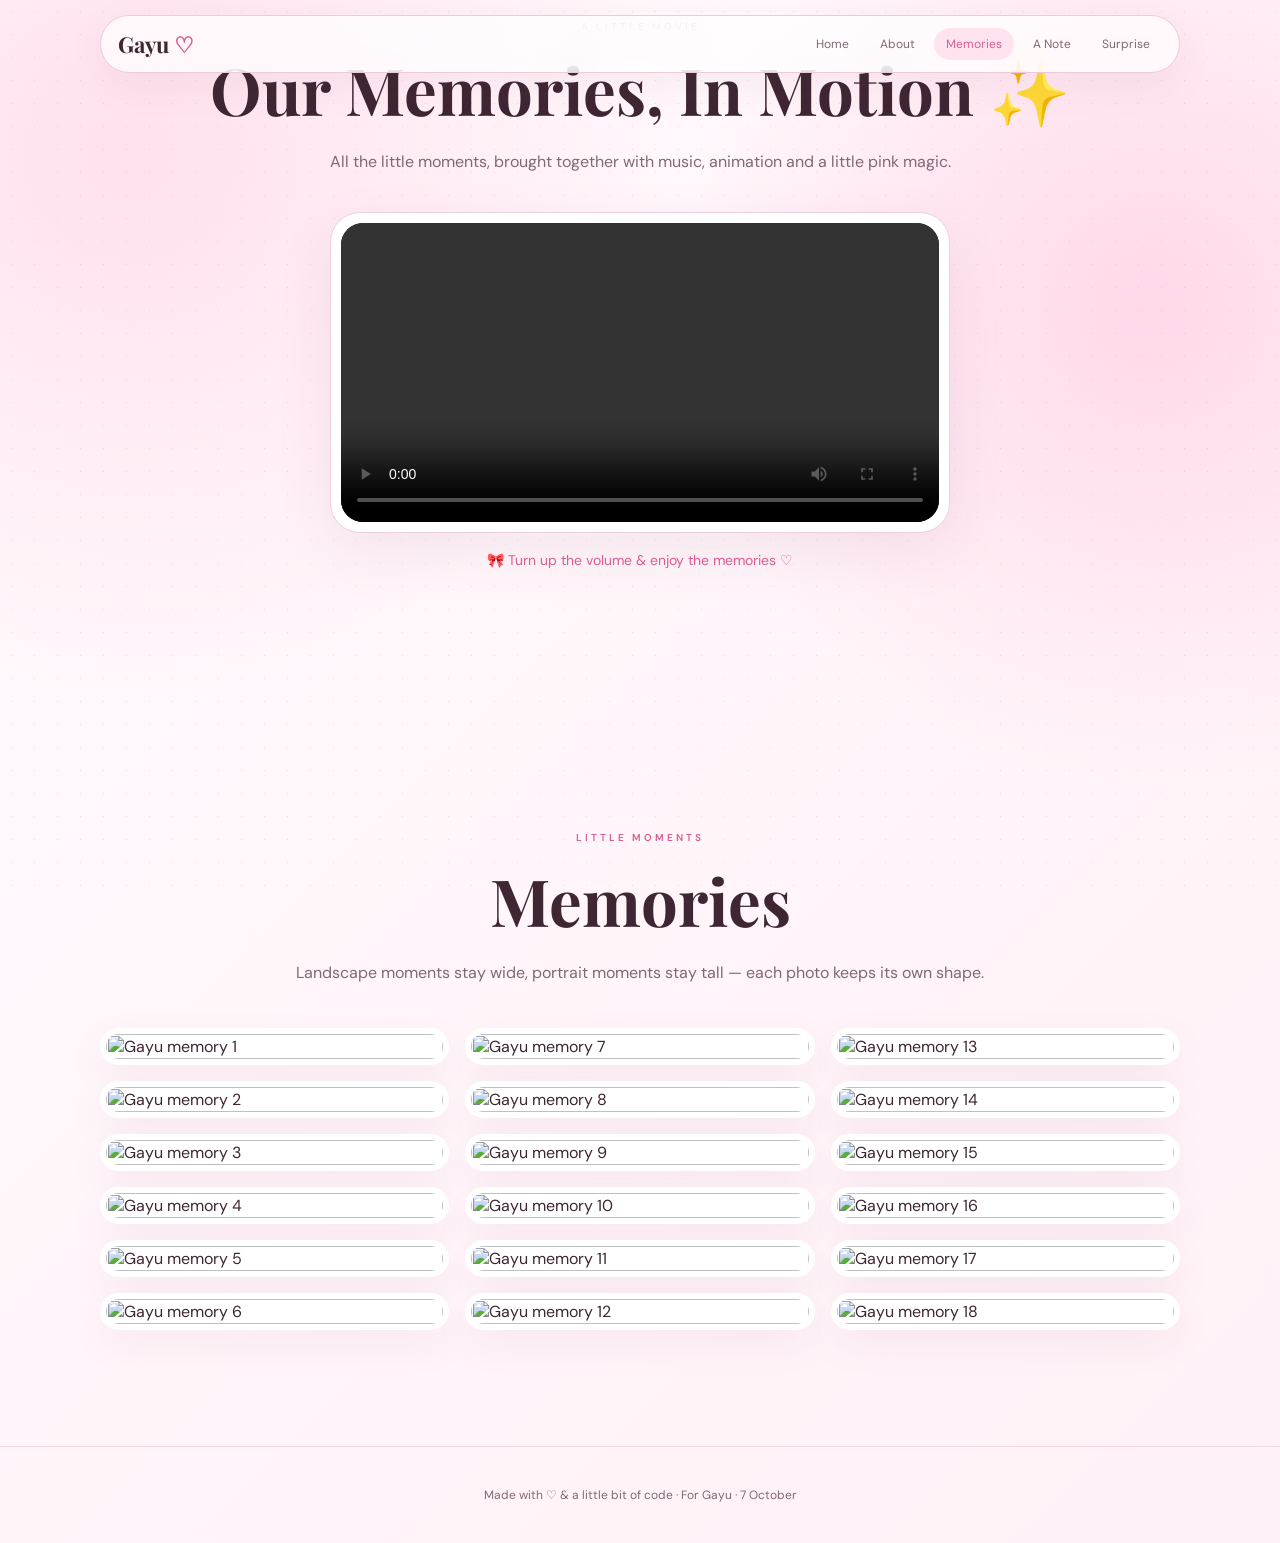
==== memories.html @ 6206fd7f "Add files via upload" ====
<section class="page fade" style="padding-top:20px">
 <div class="center">
  <div class="eyebrow">A little movie</div>
  <h2>Our Memories, In Motion ✨</h2>
  <p>All the little moments, brought together with music, animation and a little pink magic.</p>
 </div>
 <div style="max-width:620px;margin:35px auto 0;padding:10px;border-radius:30px;background:#fff;border:1px solid #ead0dc;box-shadow:0 20px 60px #7f365a15">
   <video controls playsinline preload="metadata" style="display:block;width:100%;border-radius:22px;background:#1f1620">
     <source src="Gayu_Birthday_Memories_Video.mp4" type="video/mp4">
     Your browser does not support video playback.
   </video>
 </div>
 <div class="center" style="margin-top:18px">
   <span style="color:#d85d91;font-size:14px">🎀 Turn up the volume & enjoy the memories ♡</span>
 </div>
</section>
<!doctype html><html><head><meta charset="utf-8">
<meta name="viewport" content="width=device-width,initial-scale=1">
<title>Gayu's Memories</title><link rel="stylesheet" href="style.css"></head><body>
<div class="sparkles"></div>
    <nav class="nav">
      <a class="brand" href="index.html">Gayu <span>♡</span></a>
      <div class="links">
        <a class="" href="index.html">Home</a>
        <a class="" href="about.html">About</a>
        <a class="active" href="memories.html">Memories</a>
        <a class="" href="note.html">A Note</a>
        <a class="" href="surprise.html">Surprise</a>
      </div>
    </nav><main>
<section class="page fade">
 <div class="center"><div class="eyebrow">Little moments</div><h2>Memories</h2><p>Landscape moments stay wide, portrait moments stay tall — each photo keeps its own shape.</p></div>
 <div class="gallery"><figure style="animation-delay:0.0s"><img src="images/photo-01.jpg" alt="Gayu memory 1" loading="lazy"></figure><figure style="animation-delay:0.08s"><img src="images/photo-02.jpg" alt="Gayu memory 2" loading="lazy"></figure><figure style="animation-delay:0.16s"><img src="images/photo-03.jpg" alt="Gayu memory 3" loading="lazy"></figure><figure style="animation-delay:0.24s"><img src="images/photo-04.jpg" alt="Gayu memory 4" loading="lazy"></figure><figure style="animation-delay:0.32s"><img src="images/photo-05.jpg" alt="Gayu memory 5" loading="lazy"></figure><figure style="animation-delay:0.4s"><img src="images/photo-06.jpg" alt="Gayu memory 6" loading="lazy"></figure><figure style="animation-delay:0.48s"><img src="images/photo-07.jpg" alt="Gayu memory 7" loading="lazy"></figure><figure style="animation-delay:0.56s"><img src="images/photo-08.jpg" alt="Gayu memory 8" loading="lazy"></figure><figure style="animation-delay:0.0s"><img src="images/photo-09.jpg" alt="Gayu memory 9" loading="lazy"></figure><figure style="animation-delay:0.08s"><img src="images/photo-10.jpg" alt="Gayu memory 10" loading="lazy"></figure><figure style="animation-delay:0.16s"><img src="images/photo-11.jpg" alt="Gayu memory 11" loading="lazy"></figure><figure style="animation-delay:0.24s"><img src="images/photo-12.jpg" alt="Gayu memory 12" loading="lazy"></figure><figure style="animation-delay:0.32s"><img src="images/photo-13.jpg" alt="Gayu memory 13" loading="lazy"></figure><figure style="animation-delay:0.4s"><img src="images/photo-14.jpg" alt="Gayu memory 14" loading="lazy"></figure><figure style="animation-delay:0.48s"><img src="images/photo-15.jpg" alt="Gayu memory 15" loading="lazy"></figure><figure style="animation-delay:0.56s"><img src="images/photo-16.jpg" alt="Gayu memory 16" loading="lazy"></figure><figure style="animation-delay:0.0s"><img src="images/photo-17.jpg" alt="Gayu memory 17" loading="lazy"></figure><figure style="animation-delay:0.08s"><img src="images/photo-18.jpg" alt="Gayu memory 18" loading="lazy"></figure></div>
</section>
</main>
<footer>Made with ♡ & a little bit of code · For Gayu · 7 October</footer>
<script src="script.js"></script></body></html>
---- style.css ----
@import url('https://fonts.googleapis.com/css2?family=DM+Sans:wght@400;500;600&family=Playfair+Display:wght@500;600;700&display=swap');
:root{--rose:#d85d91;--pink:#f4a5c5;--soft:#fff3f8;--ink:#3e2633;--muted:#806875;--line:#ead0dc;--white:#fffafd}
*{box-sizing:border-box}html{scroll-behavior:smooth}body{margin:0;color:var(--ink);font-family:"DM Sans",sans-serif;background:radial-gradient(circle at 10% 10%,#ffe0ed,transparent 30%),radial-gradient(circle at 90% 20%,#ffd8e8,transparent 28%),linear-gradient(135deg,#fffafd,#fff1f7);min-height:100vh;overflow-x:hidden}
body:before{content:"";position:fixed;inset:0;z-index:-2;opacity:.2;background-image:radial-gradient(#d85d91 .6px,transparent .6px);background-size:23px 23px}
.nav{position:fixed;top:15px;left:50%;transform:translateX(-50%);width:min(94%,1080px);z-index:50;padding:12px 17px;border:1px solid #eacbd9;border-radius:999px;background:#ffffffb8;backdrop-filter:blur(20px);display:flex;align-items:center;justify-content:space-between;box-shadow:0 12px 40px #7e355b12}
.brand{font-family:"Playfair Display";font-size:22px;text-decoration:none;color:var(--ink);font-weight:700}.brand span{color:var(--rose)}
.links{display:flex;gap:7px}.links a{padding:8px 12px;border-radius:999px;color:var(--muted);font-size:12px;text-decoration:none}.links a:hover,.links a.active{background:#ffe4ef;color:var(--rose)}
main{padding-top:92px}.page{width:min(1080px,92%);margin:auto;padding:70px 0 100px}.center{text-align:center}
.eyebrow{letter-spacing:3px;text-transform:uppercase;font-size:10px;color:var(--rose);font-weight:600;margin-bottom:13px}
h1,h2,h3{font-family:"Playfair Display",serif}h1{font-size:clamp(50px,9vw,95px);line-height:.92;letter-spacing:-3px;margin:0 0 20px}h1 span{color:var(--rose)}
h2{font-size:clamp(38px,6vw,65px);margin:0 0 14px}p{line-height:1.8;color:var(--muted)}
.btn{display:inline-block;border:1px solid var(--line);padding:13px 19px;border-radius:999px;font-size:12px;font-weight:600;text-decoration:none;cursor:pointer;background:#fff;color:var(--ink);transition:.25s}.btn:hover{transform:translateY(-3px)}.btn.dark{background:var(--ink);color:#fff;border-color:var(--ink)}
.hero{min-height:calc(100vh - 92px);display:grid;grid-template-columns:1fr 1fr;align-items:center;gap:60px}.hero-photo{position:relative;text-align:center}.hero-photo img{width:min(390px,90%);height:500px;object-fit:cover;border-radius:220px 220px 30px 30px;border:10px solid #fff;box-shadow:0 30px 80px #7f365a25;animation:float 5s ease-in-out infinite}.seal{position:absolute;bottom:15px;left:5%;width:100px;height:100px;border-radius:50%;display:grid;place-items:center;background:#fff0f6;border:1px solid #edc9d9;color:var(--rose);font-family:"Playfair Display";transform:rotate(-8deg);box-shadow:0 12px 30px #7f365a12}
@keyframes float{50%{transform:translateY(-12px)}}.fade{animation:fade .8s ease both}@keyframes fade{from{opacity:0;transform:translateY(15px)}to{opacity:1;transform:none}}
.cards{display:grid;grid-template-columns:repeat(4,1fr);gap:14px;margin-top:35px}.card{padding:25px;border:1px solid var(--line);background:#ffffffb8;border-radius:22px;box-shadow:0 15px 40px #7f365a0b}.card small{display:block;text-transform:uppercase;letter-spacing:1.5px;font-size:10px;color:var(--muted);margin-bottom:8px}.card strong{font-family:"Playfair Display";font-size:22px}
.timeline{display:grid;grid-template-columns:1fr 1fr;gap:18px;margin-top:40px}.timeline .item{padding:30px;border-radius:26px;background:#fff9fc;border:1px solid var(--line)}.item b{color:var(--rose);font-size:12px}
.gallery{columns:3 260px;column-gap:16px;margin-top:40px}.gallery figure{break-inside:avoid;margin:0 0 16px;border-radius:22px;overflow:hidden;border:6px solid #fff;background:#fff;box-shadow:0 14px 40px #7f365a10;animation:rise .8s ease both}.gallery img{width:100%;display:block;transition:.6s}.gallery figure:hover img{transform:scale(1.04)}
@keyframes rise{from{opacity:0;transform:translateY(25px)}to{opacity:1;transform:none}}
.note{display:grid;grid-template-columns:.8fr 1.2fr;gap:25px;margin-top:35px}.note-card{padding:42px;border-radius:30px;border:1px solid var(--line);background:#fff9fc;box-shadow:0 18px 55px #7f365a0c}.quote{display:grid;place-items:center;text-align:center;min-height:390px;background:linear-gradient(145deg,#fff,#ffe5f0)}.quote div{font:34px/1.35 "Playfair Display";color:var(--ink)}
.gift-area{text-align:center}.giftbox{width:190px;height:160px;margin:55px auto 25px;position:relative;cursor:pointer;filter:drop-shadow(0 20px 20px #7f365a22);transition:.25s}.giftbox:hover{transform:translateY(-7px) rotate(-1deg)}.box{position:absolute;bottom:0;left:0;width:190px;height:125px;border-radius:8px;background:linear-gradient(135deg,#f49ac0,#d85d91)}.lid{position:absolute;top:20px;left:-7px;width:204px;height:38px;border-radius:8px;background:#ee86b1}.ribbon-v{position:absolute;top:0;bottom:0;left:77px;width:36px;background:#fff0a8}.ribbon-h{position:absolute;top:22px;left:0;width:100%;height:17px;background:#fff0a8}.bow{position:absolute;top:-17px;left:64px;width:65px;height:35px}.bow:before,.bow:after{content:"";position:absolute;width:38px;height:28px;background:#fff0a8;border-radius:50% 50% 45% 45%;top:0}.bow:before{left:-5px;transform:rotate(-25deg)}.bow:after{right:-5px;transform:rotate(25deg)}
.surprise-msg{display:none;margin:35px auto 0;max-width:700px;padding:35px;border-radius:28px;background:#fff;border:1px solid var(--line);animation:pop .7s ease}.surprise-msg.show{display:block}@keyframes pop{from{opacity:0;transform:scale(.9)}to{opacity:1;transform:none}}
.reveal-img{display:none;margin:25px auto 0;width:min(430px,90%);border-radius:28px;border:8px solid #fff;box-shadow:0 25px 70px #7f365a1c}.reveal-img.show{display:block;animation:pop .7s ease}
#confetti{position:fixed;inset:0;pointer-events:none;z-index:100}.conf{position:absolute;width:8px;height:14px;border-radius:2px;animation:fall 2.8s linear forwards}@keyframes fall{to{transform:translateY(110vh) rotate(720deg);opacity:0}}
footer{text-align:center;padding:40px 20px;color:var(--muted);font-size:12px;border-top:1px solid #efd8e2}
@media(max-width:800px){.nav{top:8px}.links a{padding:7px 7px;font-size:10px}.hero,.note,.timeline{grid-template-columns:1fr}.hero-photo{order:-1}.hero-photo img{height:430px}.cards{grid-template-columns:1fr 1fr}.page{padding-top:45px}}
@media(max-width:500px){.links{gap:0}.links a:nth-child(2),.links a:nth-child(3){display:none}.cards{grid-template-columns:1fr}.gallery{columns:2 150px}}
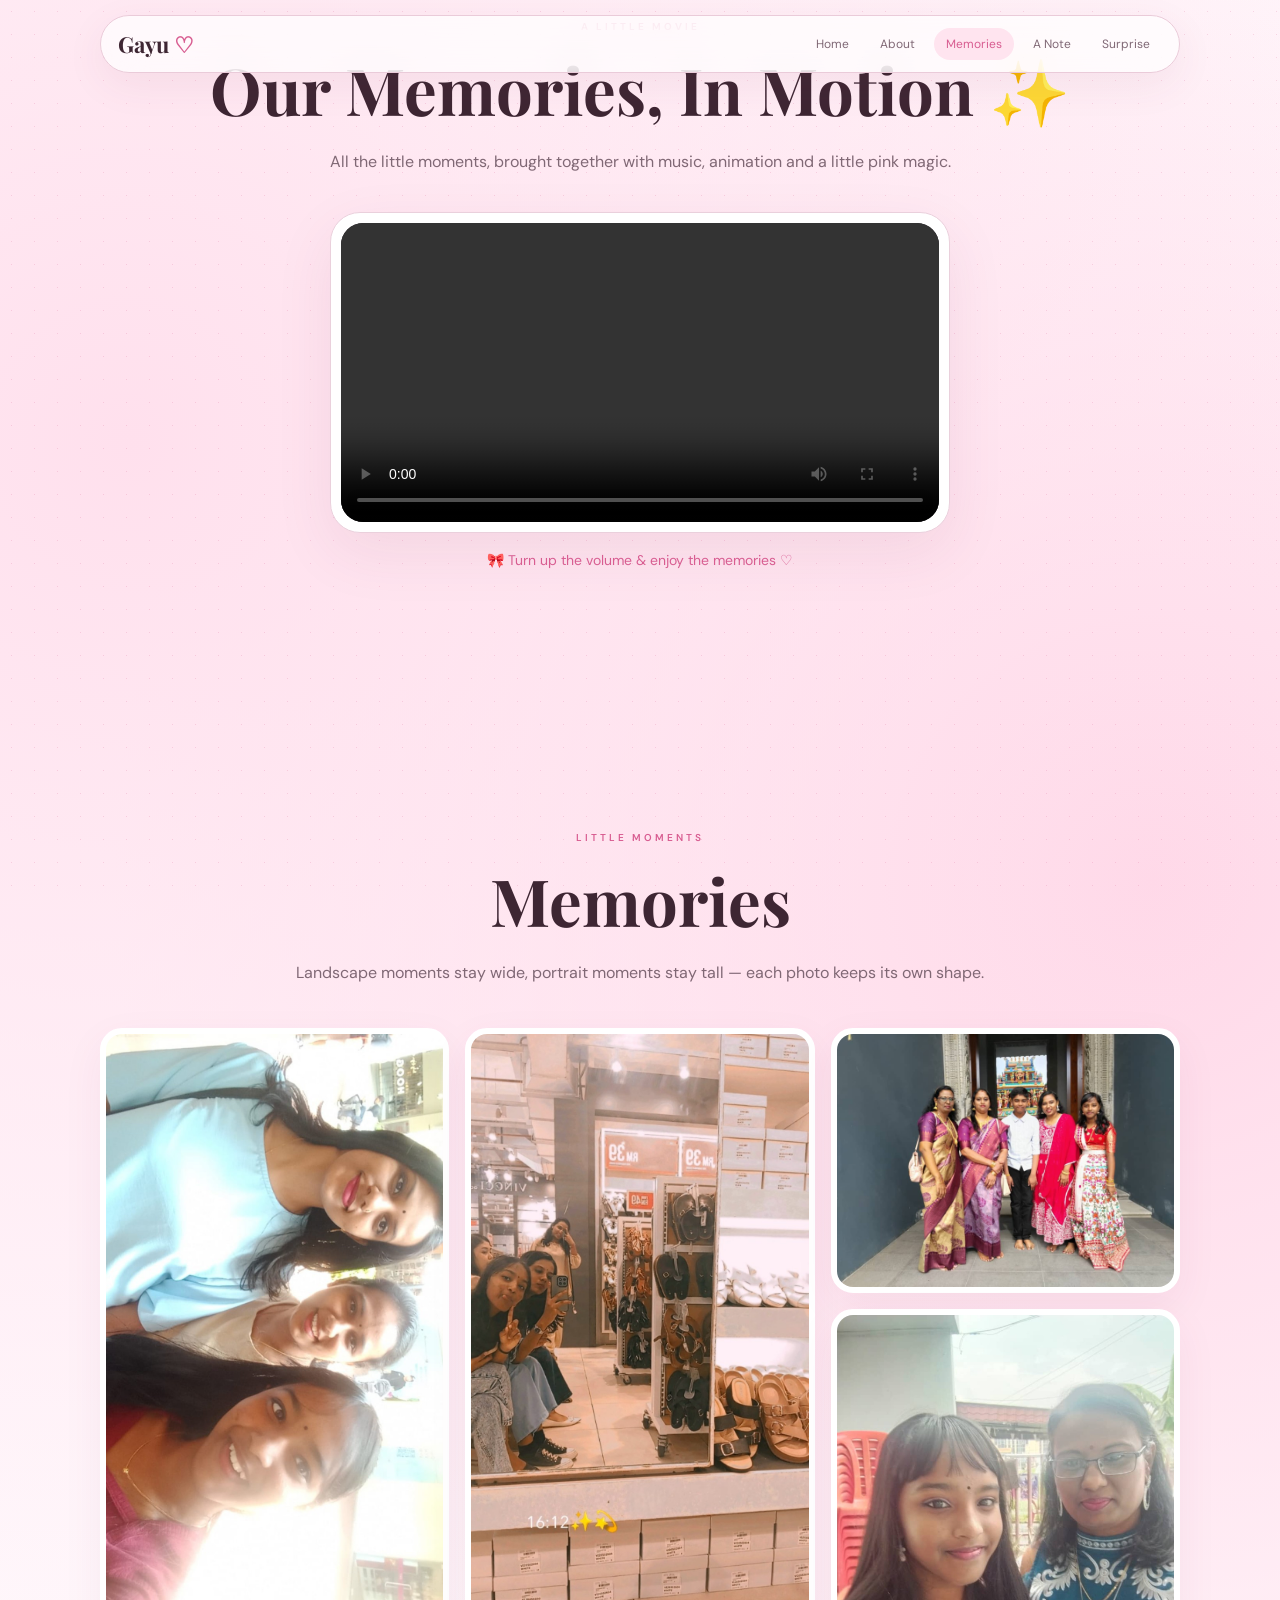
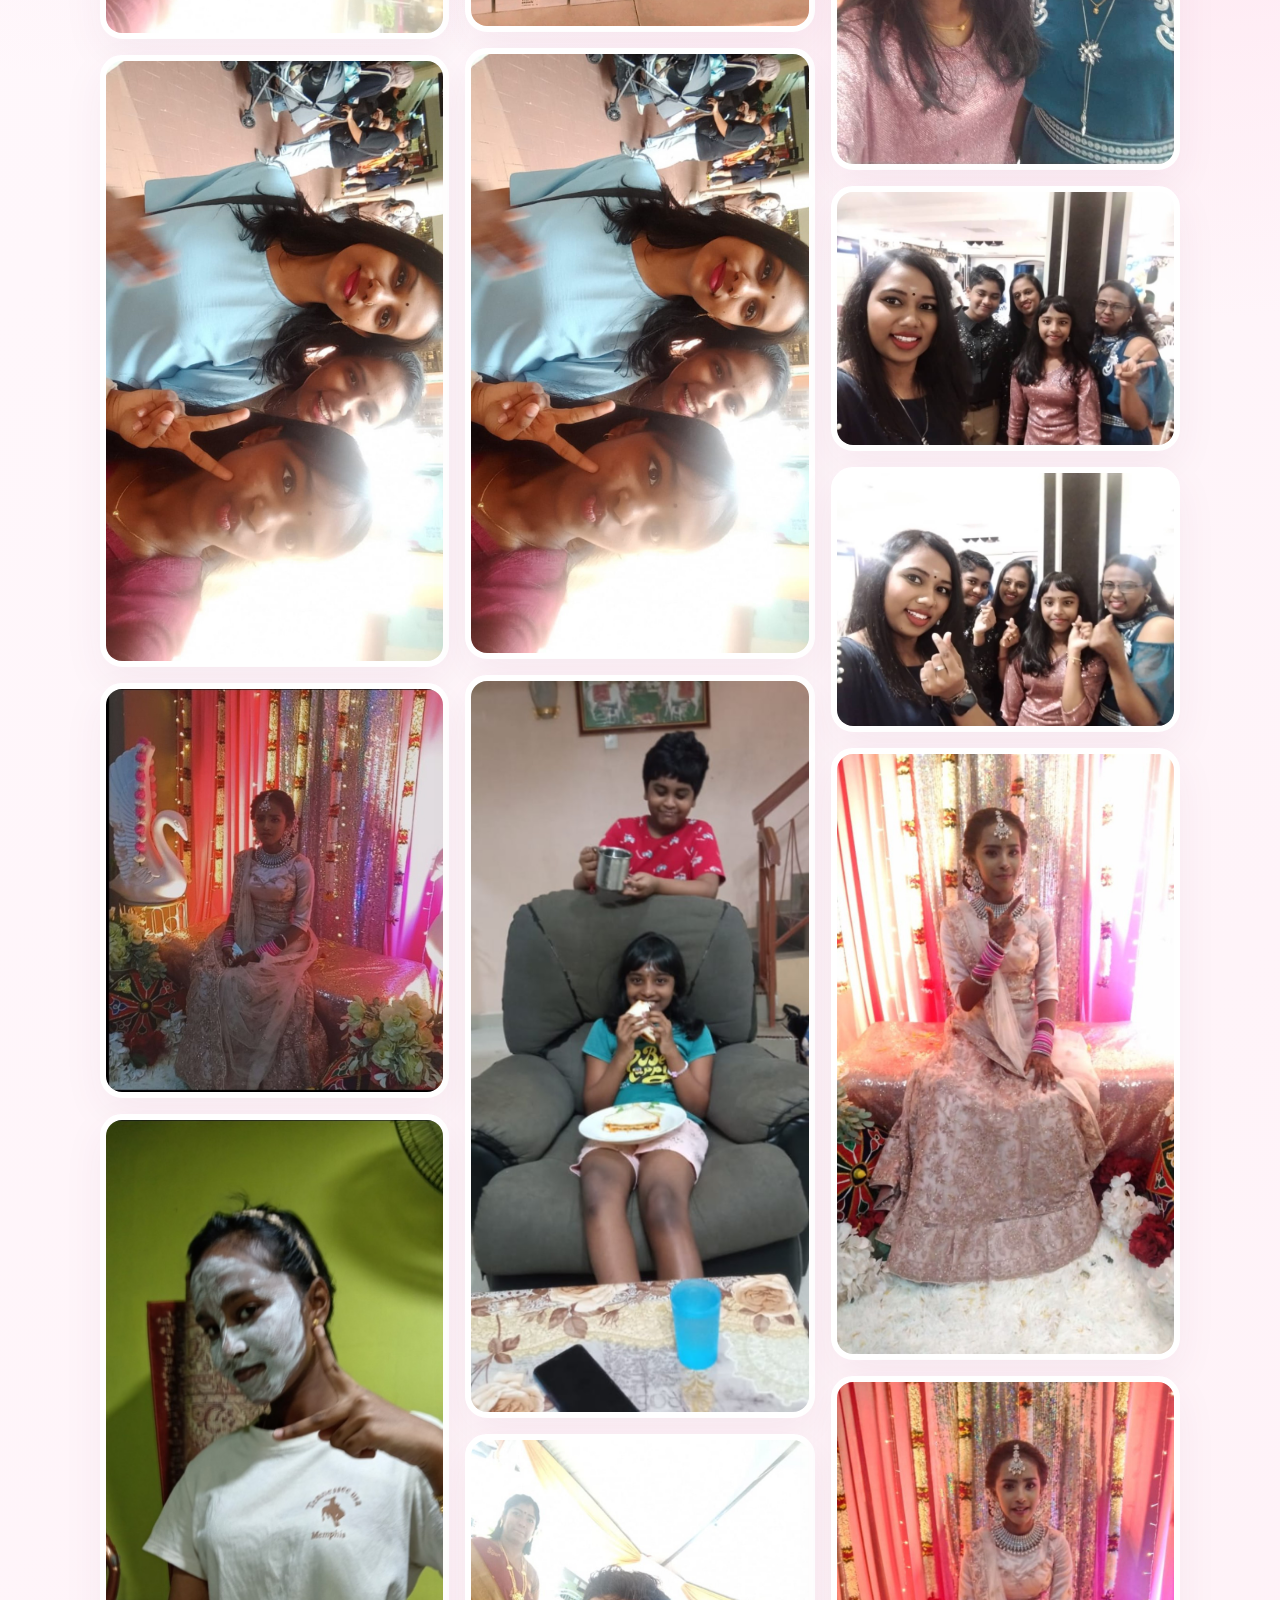
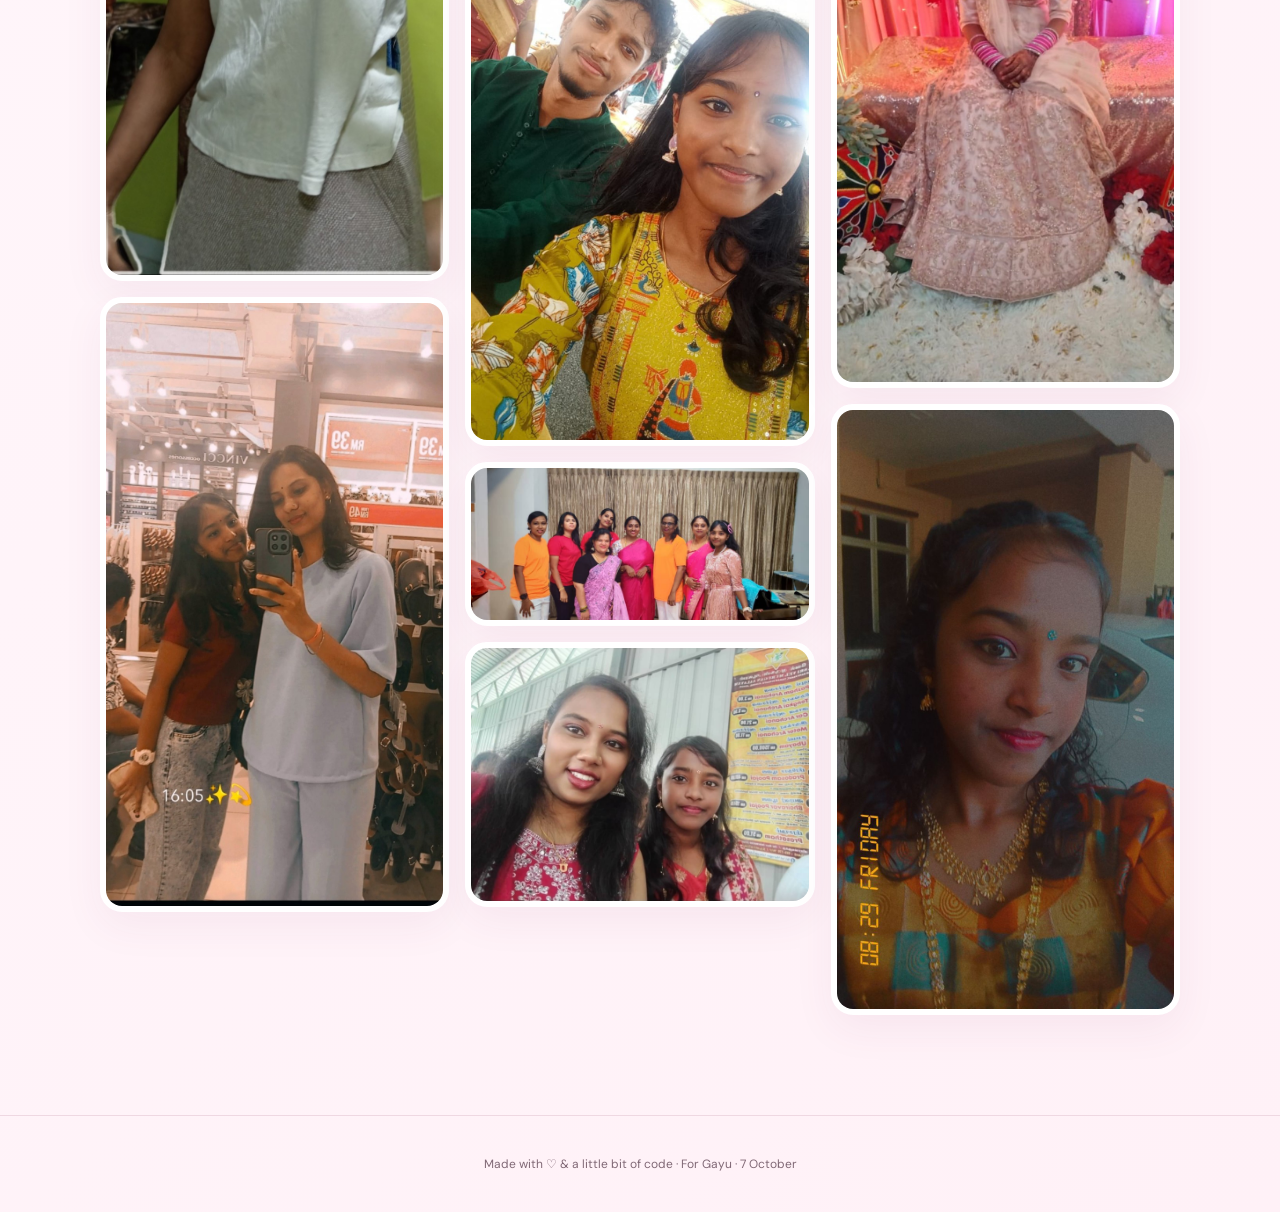
==== commit 24a70564: "Add files via upload" ====
--- a/memories.html
+++ b/memories.html
@@ -31,7 +31,7 @@
     </nav><main>
 <section class="page fade">
  <div class="center"><div class="eyebrow">Little moments</div><h2>Memories</h2><p>Landscape moments stay wide, portrait moments stay tall — each photo keeps its own shape.</p></div>
- <div class="gallery"><figure style="animation-delay:0.0s"><img src="images/photo-01.jpg" alt="Gayu memory 1" loading="lazy"></figure><figure style="animation-delay:0.08s"><img src="images/photo-02.jpg" alt="Gayu memory 2" loading="lazy"></figure><figure style="animation-delay:0.16s"><img src="images/photo-03.jpg" alt="Gayu memory 3" loading="lazy"></figure><figure style="animation-delay:0.24s"><img src="images/photo-04.jpg" alt="Gayu memory 4" loading="lazy"></figure><figure style="animation-delay:0.32s"><img src="images/photo-05.jpg" alt="Gayu memory 5" loading="lazy"></figure><figure style="animation-delay:0.4s"><img src="images/photo-06.jpg" alt="Gayu memory 6" loading="lazy"></figure><figure style="animation-delay:0.48s"><img src="images/photo-07.jpg" alt="Gayu memory 7" loading="lazy"></figure><figure style="animation-delay:0.56s"><img src="images/photo-08.jpg" alt="Gayu memory 8" loading="lazy"></figure><figure style="animation-delay:0.0s"><img src="images/photo-09.jpg" alt="Gayu memory 9" loading="lazy"></figure><figure style="animation-delay:0.08s"><img src="images/photo-10.jpg" alt="Gayu memory 10" loading="lazy"></figure><figure style="animation-delay:0.16s"><img src="images/photo-11.jpg" alt="Gayu memory 11" loading="lazy"></figure><figure style="animation-delay:0.24s"><img src="images/photo-12.jpg" alt="Gayu memory 12" loading="lazy"></figure><figure style="animation-delay:0.32s"><img src="images/photo-13.jpg" alt="Gayu memory 13" loading="lazy"></figure><figure style="animation-delay:0.4s"><img src="images/photo-14.jpg" alt="Gayu memory 14" loading="lazy"></figure><figure style="animation-delay:0.48s"><img src="images/photo-15.jpg" alt="Gayu memory 15" loading="lazy"></figure><figure style="animation-delay:0.56s"><img src="images/photo-16.jpg" alt="Gayu memory 16" loading="lazy"></figure><figure style="animation-delay:0.0s"><img src="images/photo-17.jpg" alt="Gayu memory 17" loading="lazy"></figure><figure style="animation-delay:0.08s"><img src="images/photo-18.jpg" alt="Gayu memory 18" loading="lazy"></figure></div>
+ <div class="gallery"><figure style="animation-delay:0.0s"><img src="photo-01.jpg" alt="Gayu memory 1" loading="lazy"></figure><figure style="animation-delay:0.08s"><img src="photo-02.jpg" alt="Gayu memory 2" loading="lazy"></figure><figure style="animation-delay:0.16s"><img src="photo-03.jpg" alt="Gayu memory 3" loading="lazy"></figure><figure style="animation-delay:0.24s"><img src="photo-04.jpg" alt="Gayu memory 4" loading="lazy"></figure><figure style="animation-delay:0.32s"><img src="photo-05.jpg" alt="Gayu memory 5" loading="lazy"></figure><figure style="animation-delay:0.4s"><img src="photo-06.jpg" alt="Gayu memory 6" loading="lazy"></figure><figure style="animation-delay:0.48s"><img src="photo-07.jpg" alt="Gayu memory 7" loading="lazy"></figure><figure style="animation-delay:0.56s"><img src="photo-08.jpg" alt="Gayu memory 8" loading="lazy"></figure><figure style="animation-delay:0.0s"><img src="photo-09.jpg" alt="Gayu memory 9" loading="lazy"></figure><figure style="animation-delay:0.08s"><img src="photo-10.jpg" alt="Gayu memory 10" loading="lazy"></figure><figure style="animation-delay:0.16s"><img src="photo-11.jpg" alt="Gayu memory 11" loading="lazy"></figure><figure style="animation-delay:0.24s"><img src="photo-12.jpg" alt="Gayu memory 12" loading="lazy"></figure><figure style="animation-delay:0.32s"><img src="photo-13.jpg" alt="Gayu memory 13" loading="lazy"></figure><figure style="animation-delay:0.4s"><img src="photo-14.jpg" alt="Gayu memory 14" loading="lazy"></figure><figure style="animation-delay:0.48s"><img src="photo-15.jpg" alt="Gayu memory 15" loading="lazy"></figure><figure style="animation-delay:0.56s"><img src="photo-16.jpg" alt="Gayu memory 16" loading="lazy"></figure><figure style="animation-delay:0.0s"><img src="photo-17.jpg" alt="Gayu memory 17" loading="lazy"></figure><figure style="animation-delay:0.08s"><img src="photo-18.jpg" alt="Gayu memory 18" loading="lazy"></figure></div>
 </section>
 </main>
 <footer>Made with ♡ & a little bit of code · For Gayu · 7 October</footer>
